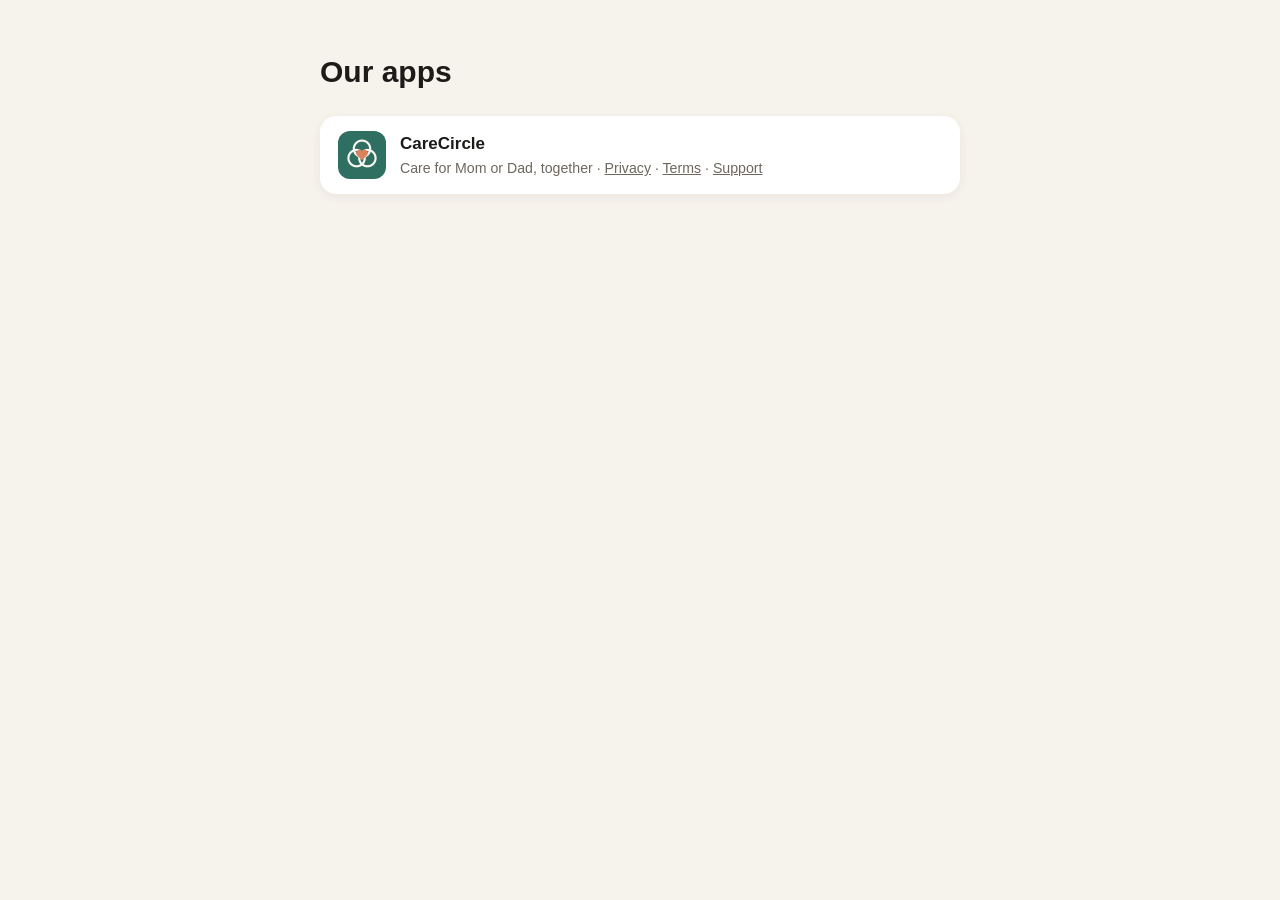
==== index.html @ d382b125 "Initial commit" ====
<!doctype html>
<html lang="en">
<head>
<meta charset="utf-8"><meta name="viewport" content="width=device-width, initial-scale=1">
<title>Apps</title>
<style>
  body { margin: 0; background: #F6F2EC; color: #1D1B19; font: 17px/1.6 -apple-system, "Segoe UI", Helvetica, Arial, sans-serif; }
  main { max-width: 640px; margin: 0 auto; padding: 48px 16px; }
  h1 { font-size: 30px; margin: 0 0 20px; }
  a.app { display: flex; align-items: center; gap: 14px; background: #fff; border-radius: 16px; padding: 14px 18px; margin: 12px 0;
    text-decoration: none; color: inherit; box-shadow: 0 3px 10px rgba(90,74,58,.07); }
  a.app img { width: 48px; height: 48px; border-radius: 12px; }
  small { color: #6E675F; display: block; }
</style>
</head>
<body>
<main>
  <h1>Our apps</h1>
  <!-- Para agregar otra app: copia este bloque y crea su carpeta (por ejemplo /otra-app/) con sus propias páginas. -->
  <a class="app" href="carecircle/">
    <img src="carecircle/icon.png" alt="">
    <span><b>CareCircle</b><small>Care for Mom or Dad, together · <u>Privacy</u> · <u>Terms</u> · <u>Support</u></small></span>
  </a>
</main>
</body>
</html>
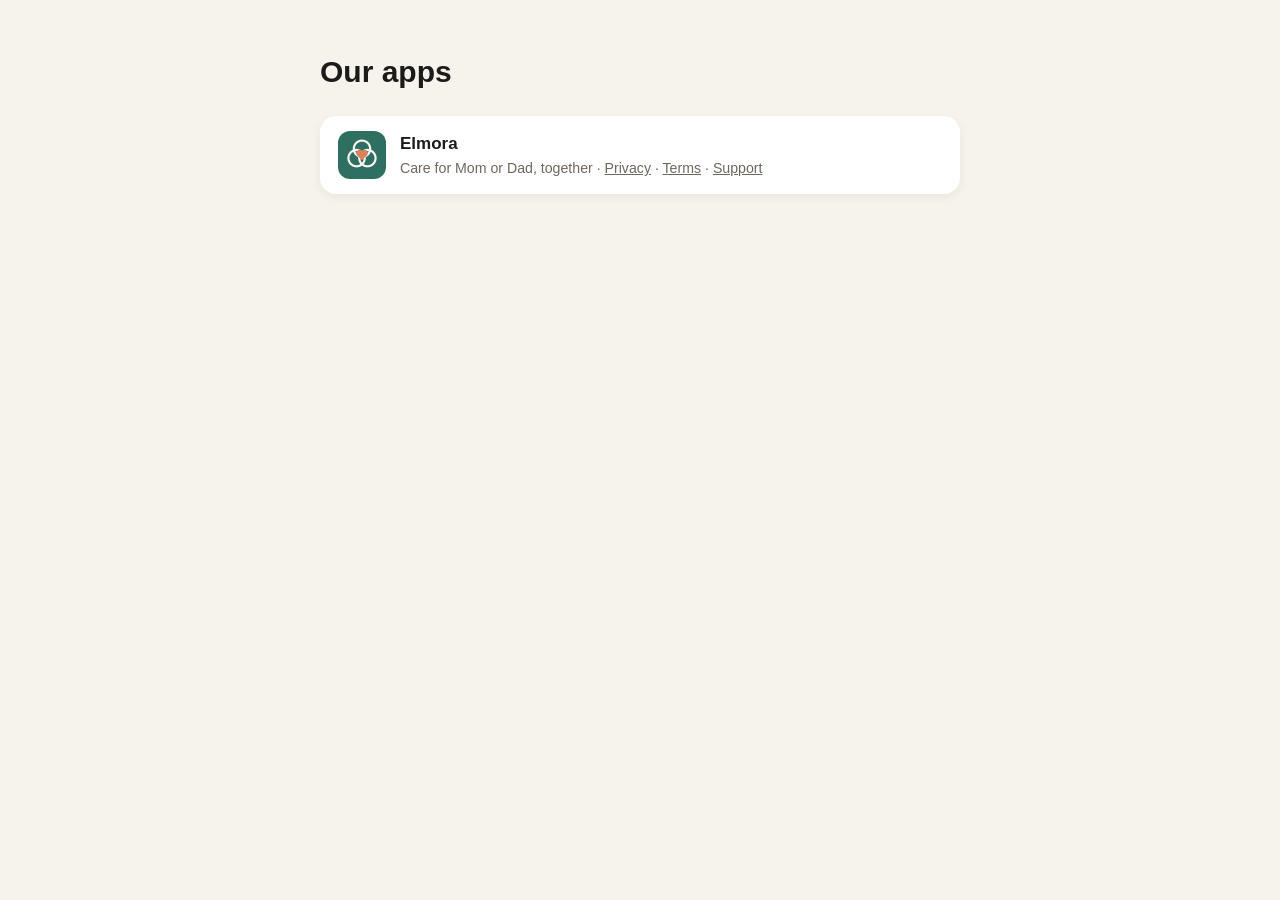
==== commit 7548a5f0: "Rename to Elmora: new elmora/ pages with invite page; carecircle/ redirects Co-Authored-By: Claude O" ====
--- a/index.html
+++ b/index.html
@@ -17,9 +17,9 @@
 <main>
   <h1>Our apps</h1>
   <!-- Para agregar otra app: copia este bloque y crea su carpeta (por ejemplo /otra-app/) con sus propias páginas. -->
-  <a class="app" href="carecircle/">
-    <img src="carecircle/icon.png" alt="">
-    <span><b>CareCircle</b><small>Care for Mom or Dad, together · <u>Privacy</u> · <u>Terms</u> · <u>Support</u></small></span>
+  <a class="app" href="elmora/">
+    <img src="elmora/icon.png" alt="">
+    <span><b>Elmora</b><small>Care for Mom or Dad, together · <u>Privacy</u> · <u>Terms</u> · <u>Support</u></small></span>
   </a>
 </main>
 </body>
